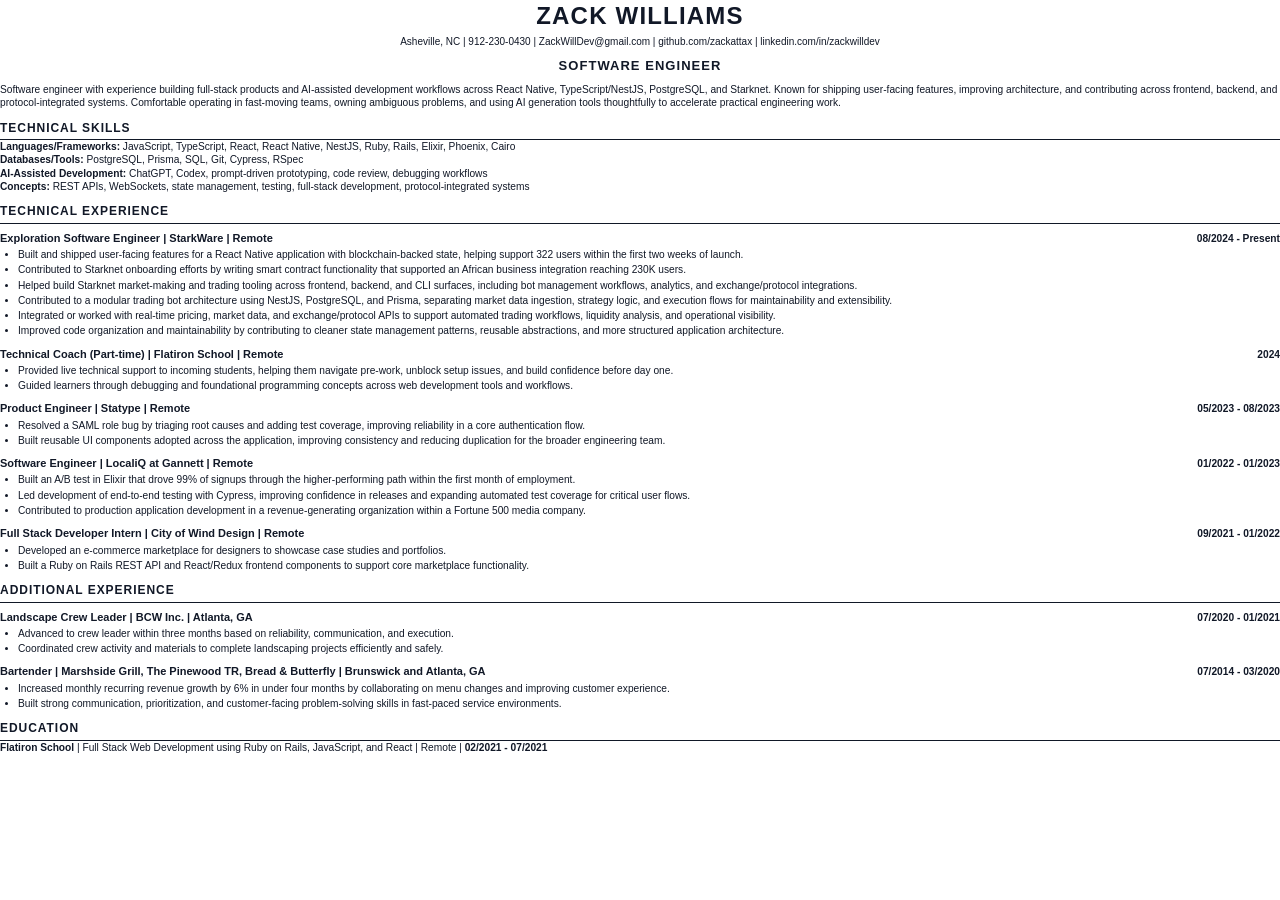
==== ZackWilliamsResume2026.html @ 281d079f "Refresh portfolio for Asheville and AI-assisted workflows" ====
<!DOCTYPE html>
<html lang="en">
<head>
  <meta charset="utf-8">
  <title>Zack Williams Resume 2026</title>
  <style>
    @page {
      margin: 0.45in;
      size: letter;
    }

    body {
      color: #111827;
      font-family: Arial, Helvetica, sans-serif;
      font-size: 10.2px;
      line-height: 1.3;
      margin: 0;
    }

    h1,
    h2,
    h3,
    p {
      margin: 0;
    }

    h1 {
      font-size: 24px;
      letter-spacing: .05em;
      text-align: center;
      text-transform: uppercase;
    }

    h2 {
      border-bottom: 1px solid #111827;
      font-size: 12px;
      letter-spacing: .08em;
      margin-top: 11px;
      padding-bottom: 3px;
      text-transform: uppercase;
    }

    h3 {
      font-size: 11px;
      margin-top: 7px;
    }

    ul {
      margin: 3px 0 0 18px;
      padding: 0;
    }

    li {
      margin-bottom: 2px;
    }

    .contact {
      font-size: 10px;
      margin-top: 4px;
      text-align: center;
    }

    .role {
      font-size: 13px;
      font-weight: 700;
      letter-spacing: .08em;
      margin-top: 10px;
      text-align: center;
      text-transform: uppercase;
    }

    .summary {
      margin-top: 8px;
    }

    .section-row {
      align-items: baseline;
      display: flex;
      justify-content: space-between;
      gap: 16px;
    }

    .date {
      white-space: nowrap;
    }
  </style>
</head>
<body>
  <h1>Zack Williams</h1>
  <p class="contact">Asheville, NC | 912-230-0430 | ZackWillDev@gmail.com | github.com/zackattax | linkedin.com/in/zackwilldev</p>

  <p class="role">Software Engineer</p>
  <p class="summary">Software engineer with experience building full-stack products and AI-assisted development workflows across React Native, TypeScript/NestJS, PostgreSQL, and Starknet. Known for shipping user-facing features, improving architecture, and contributing across frontend, backend, and protocol-integrated systems. Comfortable operating in fast-moving teams, owning ambiguous problems, and using AI generation tools thoughtfully to accelerate practical engineering work.</p>

  <h2>Technical Skills</h2>
  <p><strong>Languages/Frameworks:</strong> JavaScript, TypeScript, React, React Native, NestJS, Ruby, Rails, Elixir, Phoenix, Cairo</p>
  <p><strong>Databases/Tools:</strong> PostgreSQL, Prisma, SQL, Git, Cypress, RSpec</p>
  <p><strong>AI-Assisted Development:</strong> ChatGPT, Codex, prompt-driven prototyping, code review, debugging workflows</p>
  <p><strong>Concepts:</strong> REST APIs, WebSockets, state management, testing, full-stack development, protocol-integrated systems</p>

  <h2>Technical Experience</h2>
  <div class="section-row">
    <h3>Exploration Software Engineer | StarkWare | Remote</h3>
    <p class="date"><strong>08/2024 - Present</strong></p>
  </div>
  <ul>
    <li>Built and shipped user-facing features for a React Native application with blockchain-backed state, helping support 322 users within the first two weeks of launch.</li>
    <li>Contributed to Starknet onboarding efforts by writing smart contract functionality that supported an African business integration reaching 230K users.</li>
    <li>Helped build Starknet market-making and trading tooling across frontend, backend, and CLI surfaces, including bot management workflows, analytics, and exchange/protocol integrations.</li>
    <li>Contributed to a modular trading bot architecture using NestJS, PostgreSQL, and Prisma, separating market data ingestion, strategy logic, and execution flows for maintainability and extensibility.</li>
    <li>Integrated or worked with real-time pricing, market data, and exchange/protocol APIs to support automated trading workflows, liquidity analysis, and operational visibility.</li>
    <li>Improved code organization and maintainability by contributing to cleaner state management patterns, reusable abstractions, and more structured application architecture.</li>
  </ul>

  <div class="section-row">
    <h3>Technical Coach (Part-time) | Flatiron School | Remote</h3>
    <p class="date"><strong>2024</strong></p>
  </div>
  <ul>
    <li>Provided live technical support to incoming students, helping them navigate pre-work, unblock setup issues, and build confidence before day one.</li>
    <li>Guided learners through debugging and foundational programming concepts across web development tools and workflows.</li>
  </ul>

  <div class="section-row">
    <h3>Product Engineer | Statype | Remote</h3>
    <p class="date"><strong>05/2023 - 08/2023</strong></p>
  </div>
  <ul>
    <li>Resolved a SAML role bug by triaging root causes and adding test coverage, improving reliability in a core authentication flow.</li>
    <li>Built reusable UI components adopted across the application, improving consistency and reducing duplication for the broader engineering team.</li>
  </ul>

  <div class="section-row">
    <h3>Software Engineer | LocaliQ at Gannett | Remote</h3>
    <p class="date"><strong>01/2022 - 01/2023</strong></p>
  </div>
  <ul>
    <li>Built an A/B test in Elixir that drove 99% of signups through the higher-performing path within the first month of employment.</li>
    <li>Led development of end-to-end testing with Cypress, improving confidence in releases and expanding automated test coverage for critical user flows.</li>
    <li>Contributed to production application development in a revenue-generating organization within a Fortune 500 media company.</li>
  </ul>

  <div class="section-row">
    <h3>Full Stack Developer Intern | City of Wind Design | Remote</h3>
    <p class="date"><strong>09/2021 - 01/2022</strong></p>
  </div>
  <ul>
    <li>Developed an e-commerce marketplace for designers to showcase case studies and portfolios.</li>
    <li>Built a Ruby on Rails REST API and React/Redux frontend components to support core marketplace functionality.</li>
  </ul>

  <h2>Additional Experience</h2>
  <div class="section-row">
    <h3>Landscape Crew Leader | BCW Inc. | Atlanta, GA</h3>
    <p class="date"><strong>07/2020 - 01/2021</strong></p>
  </div>
  <ul>
    <li>Advanced to crew leader within three months based on reliability, communication, and execution.</li>
    <li>Coordinated crew activity and materials to complete landscaping projects efficiently and safely.</li>
  </ul>

  <div class="section-row">
    <h3>Bartender | Marshside Grill, The Pinewood TR, Bread &amp; Butterfly | Brunswick and Atlanta, GA</h3>
    <p class="date"><strong>07/2014 - 03/2020</strong></p>
  </div>
  <ul>
    <li>Increased monthly recurring revenue growth by 6% in under four months by collaborating on menu changes and improving customer experience.</li>
    <li>Built strong communication, prioritization, and customer-facing problem-solving skills in fast-paced service environments.</li>
  </ul>

  <h2>Education</h2>
  <p><strong>Flatiron School</strong> | Full Stack Web Development using Ruby on Rails, JavaScript, and React | Remote | <strong>02/2021 - 07/2021</strong></p>
</body>
</html>
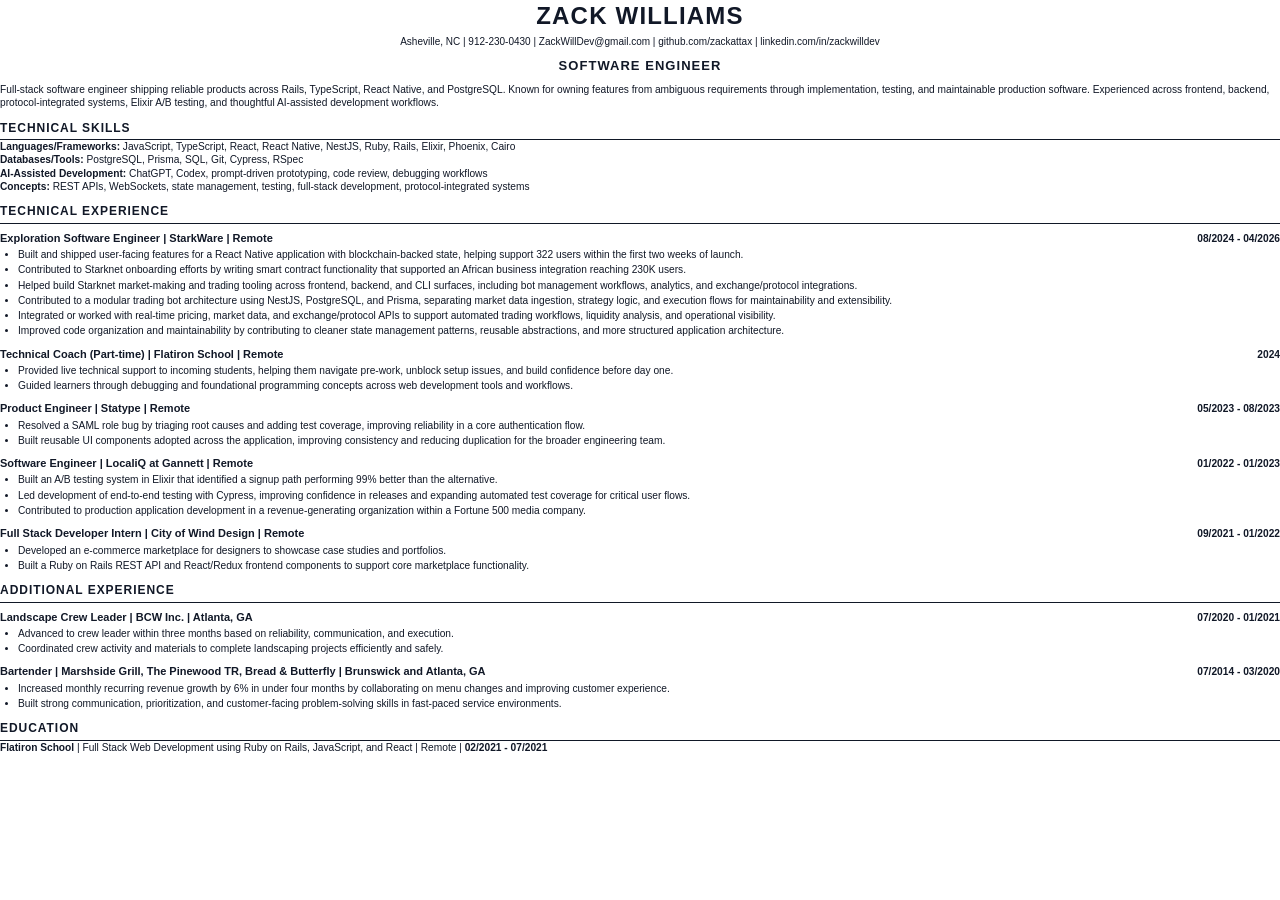
==== commit c806ce80: "Refresh portfolio content and metadata" ====
--- a/ZackWilliamsResume2026.html
+++ b/ZackWilliamsResume2026.html
@@ -90,7 +90,7 @@
   <p class="contact">Asheville, NC | 912-230-0430 | ZackWillDev@gmail.com | github.com/zackattax | linkedin.com/in/zackwilldev</p>
 
   <p class="role">Software Engineer</p>
-  <p class="summary">Software engineer with experience building full-stack products and AI-assisted development workflows across React Native, TypeScript/NestJS, PostgreSQL, and Starknet. Known for shipping user-facing features, improving architecture, and contributing across frontend, backend, and protocol-integrated systems. Comfortable operating in fast-moving teams, owning ambiguous problems, and using AI generation tools thoughtfully to accelerate practical engineering work.</p>
+  <p class="summary">Full-stack software engineer shipping reliable products across Rails, TypeScript, React Native, and PostgreSQL. Known for owning features from ambiguous requirements through implementation, testing, and maintainable production software. Experienced across frontend, backend, protocol-integrated systems, Elixir A/B testing, and thoughtful AI-assisted development workflows.</p>
 
   <h2>Technical Skills</h2>
   <p><strong>Languages/Frameworks:</strong> JavaScript, TypeScript, React, React Native, NestJS, Ruby, Rails, Elixir, Phoenix, Cairo</p>
@@ -101,7 +101,7 @@
   <h2>Technical Experience</h2>
   <div class="section-row">
     <h3>Exploration Software Engineer | StarkWare | Remote</h3>
-    <p class="date"><strong>08/2024 - Present</strong></p>
+    <p class="date"><strong>08/2024 - 04/2026</strong></p>
   </div>
   <ul>
     <li>Built and shipped user-facing features for a React Native application with blockchain-backed state, helping support 322 users within the first two weeks of launch.</li>
@@ -135,7 +135,7 @@
     <p class="date"><strong>01/2022 - 01/2023</strong></p>
   </div>
   <ul>
-    <li>Built an A/B test in Elixir that drove 99% of signups through the higher-performing path within the first month of employment.</li>
+    <li>Built an A/B testing system in Elixir that identified a signup path performing 99% better than the alternative.</li>
     <li>Led development of end-to-end testing with Cypress, improving confidence in releases and expanding automated test coverage for critical user flows.</li>
     <li>Contributed to production application development in a revenue-generating organization within a Fortune 500 media company.</li>
   </ul>
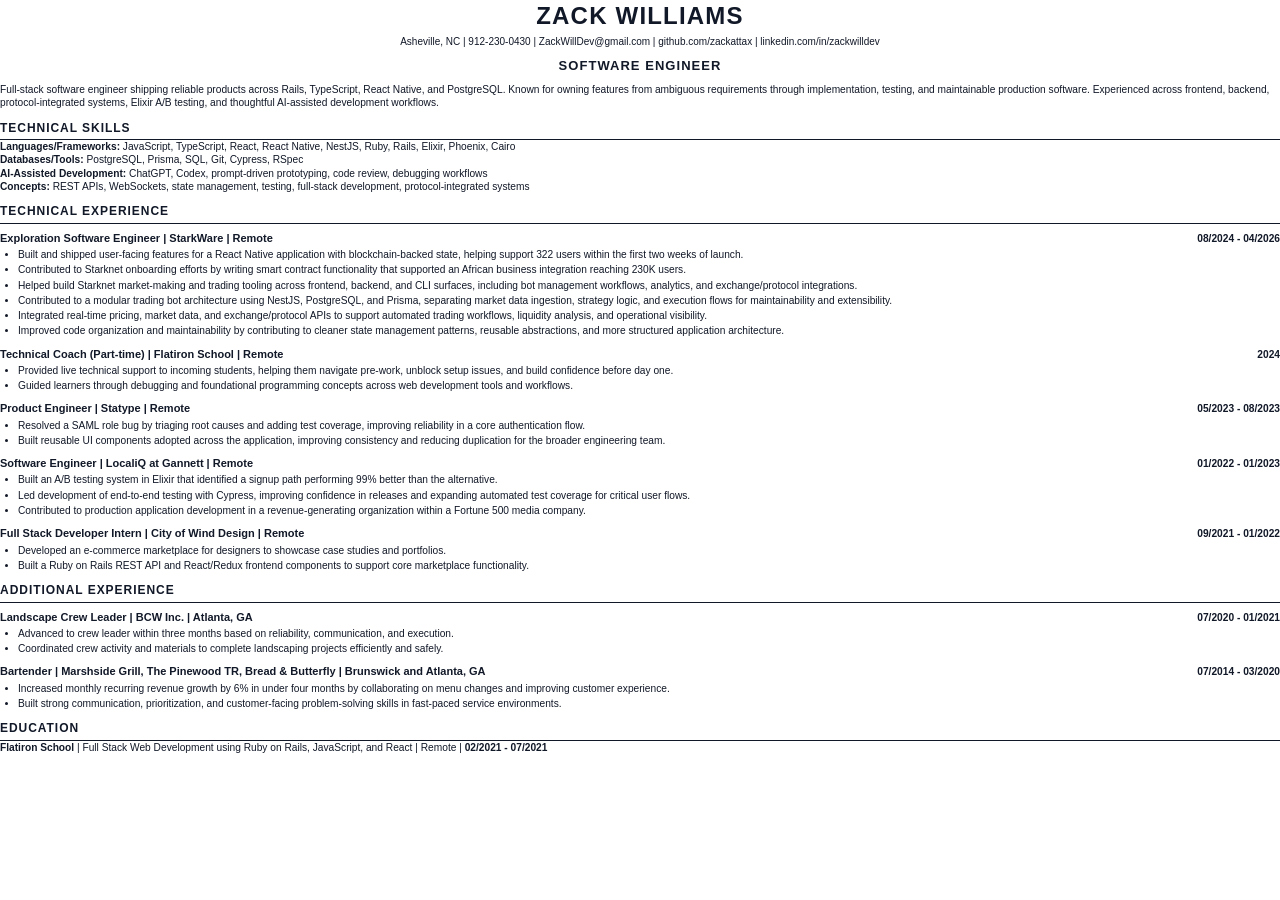
==== commit 08d7395a: "Update POW selected work and resume wording" ====
--- a/ZackWilliamsResume2026.html
+++ b/ZackWilliamsResume2026.html
@@ -108,7 +108,7 @@
     <li>Contributed to Starknet onboarding efforts by writing smart contract functionality that supported an African business integration reaching 230K users.</li>
     <li>Helped build Starknet market-making and trading tooling across frontend, backend, and CLI surfaces, including bot management workflows, analytics, and exchange/protocol integrations.</li>
     <li>Contributed to a modular trading bot architecture using NestJS, PostgreSQL, and Prisma, separating market data ingestion, strategy logic, and execution flows for maintainability and extensibility.</li>
-    <li>Integrated or worked with real-time pricing, market data, and exchange/protocol APIs to support automated trading workflows, liquidity analysis, and operational visibility.</li>
+    <li>Integrated real-time pricing, market data, and exchange/protocol APIs to support automated trading workflows, liquidity analysis, and operational visibility.</li>
     <li>Improved code organization and maintainability by contributing to cleaner state management patterns, reusable abstractions, and more structured application architecture.</li>
   </ul>
 
